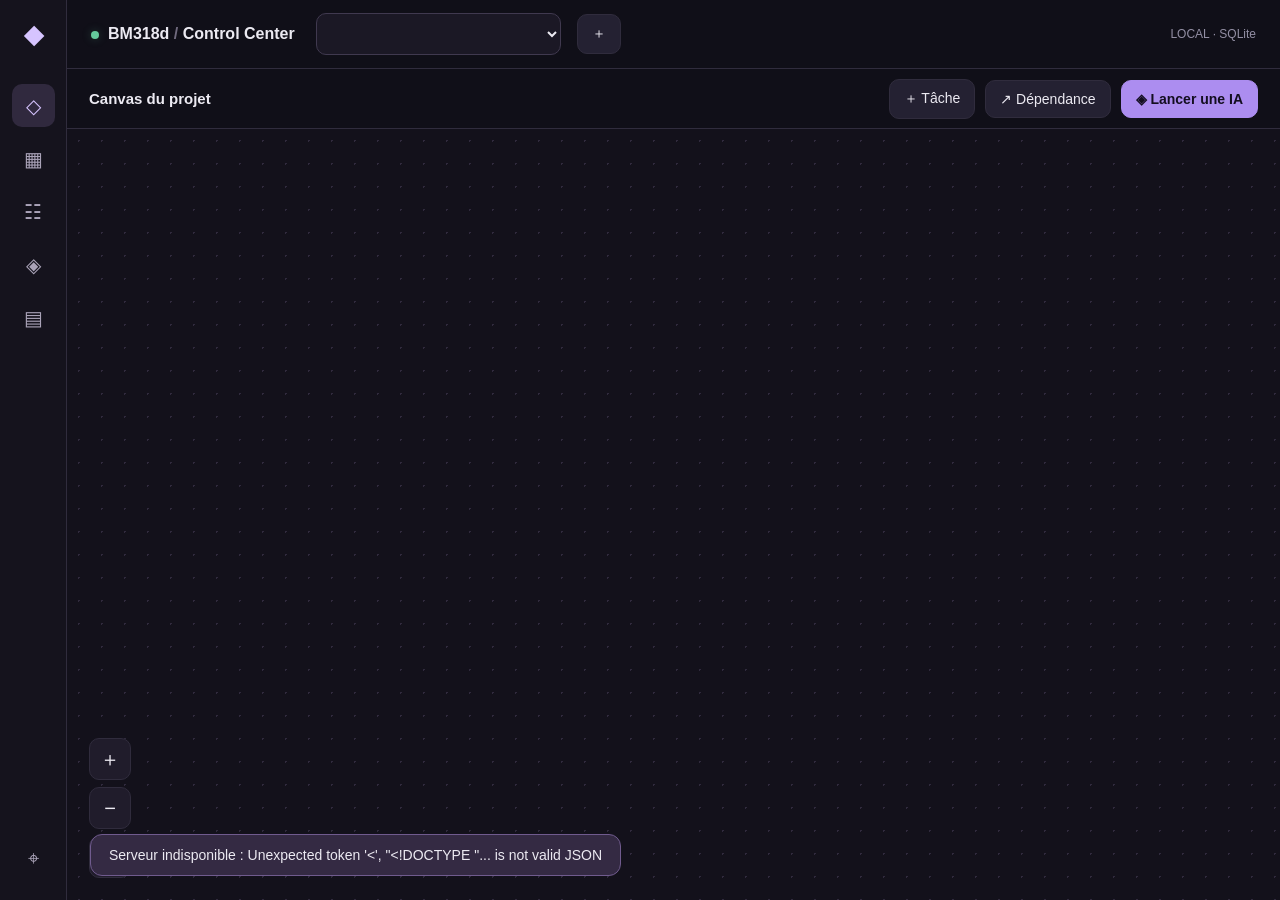
==== BM318d-Railway.html @ 21bda571 "Initial sanitized BM318D project snapshot" ====
<!doctype html><html lang="fr"><head><meta charset="utf-8"><meta name="viewport" content="width=device-width,initial-scale=1"><title>BM318d — Canvas Studio</title><style>
:root{color-scheme:dark;--bg:#100f18;--panel:#191722;--raised:#211e2d;--line:#302c3d;--text:#eceaf2;--muted:#938fa4;--violet:#b59af6;--green:#65c99c;--amber:#e7b873;--red:#ee8396;font:14px Inter,"Segoe UI",sans-serif}*{box-sizing:border-box}body{margin:0;background:var(--bg);color:var(--text)}button,input,select,textarea{font:inherit}button{border:1px solid var(--line);border-radius:10px;background:#242132;color:var(--text);padding:10px 14px;cursor:pointer;transition:.15s}button:hover{background:#342e46;border-color:#605374}button.primary{background:#ac8df0;color:#130e20;border-color:#ac8df0;font-weight:650}button.primary:hover{background:#c2a9ff}input,select,textarea{border:1px solid #40394f;border-radius:10px;background:#1b1825;color:var(--text);padding:11px;outline:none;width:100%}input:focus,textarea:focus{border-color:var(--violet)}.app{display:flex;height:100vh;overflow:hidden}.rail{width:67px;background:#15131d;border-right:1px solid var(--line);display:flex;flex-direction:column;align-items:center;gap:10px;padding:20px 10px;flex-shrink:0}.logo{font-size:25px;font-weight:800;color:#d6c4ff;margin-bottom:25px}.rail button{width:43px;height:43px;padding:0;font-size:20px;background:transparent;border-color:transparent;color:#aaa3b8}.rail button.active{background:#30293e;color:#d6c4ff}.rail .bottom{margin-top:auto}.main{flex:1;min-width:0;display:flex;flex-direction:column}.header{height:69px;flex-shrink:0;border-bottom:1px solid var(--line);display:flex;align-items:center;gap:16px;padding:0 24px}.crumb{font-weight:700;font-size:16px;white-space:nowrap}.dot{display:inline-block;width:8px;height:8px;border-radius:50%;background:var(--green);margin-right:9px;box-shadow:0 0 10px #65c99c44}.project{width:245px;max-width:28vw;margin-left:5px}.header .spacer{flex:1}.subhead{height:60px;display:flex;align-items:center;gap:10px;padding:0 22px;border-bottom:1px solid var(--line);flex-shrink:0}.subhead strong{font-size:15px}.subhead .spacer{flex:1}.view{display:none;min-height:0;flex:1;position:relative}.view.active{display:block}.canvas{height:100%;overflow:hidden;position:relative;background-color:#13111b;background-image:radial-gradient(#302a3d 1px,transparent 1px);background-size:23px 23px;cursor:grab}.canvas.grabbing{cursor:grabbing}.world{position:absolute;left:0;top:0;transform-origin:0 0;width:5000px;height:5000px}.links{position:absolute;inset:0;width:5000px;height:5000px;pointer-events:none;overflow:visible}.node{position:absolute;width:250px;min-height:126px;background:#1c1925;border:1px solid #423b4e;border-radius:15px;box-shadow:0 10px 28px #05030a44;cursor:grab;user-select:none;transition:border-color .16s,box-shadow .16s}.node:hover,.node.selected{border-color:#aa8de6;box-shadow:0 0 0 2px #9e7add25,0 14px 36px #0007}.node.dragging{cursor:grabbing;transition:none}.node .ntop{padding:18px 17px 14px}.node .name{font-weight:700;font-size:14px;white-space:nowrap;overflow:hidden;text-overflow:ellipsis}.node .meta{color:#a9a0bd;color:var(--muted);font-size:12px;margin-top:7px}.node .foot{border-top:1px solid var(--line);padding:12px 17px;display:flex;align-items:center;gap:8px;color:var(--muted);font-size:12px}.statusdot{height:7px;width:7px;border-radius:50%;background:#8c879d;flex-shrink:0}.statusdot.green{background:var(--green)}.statusdot.amber{background:var(--amber)}.statusdot.red{background:var(--red)}.controls{position:absolute;bottom:22px;left:22px;display:flex;flex-direction:column;gap:7px;z-index:2}.controls button{width:42px;height:42px;padding:0;background:#201c2b;border-radius:10px;font-size:20px}.hint{position:absolute;bottom:24px;right:25px;color:#837b92;font-size:12px;pointer-events:none}.details{width:330px;max-width:36vw;border-left:1px solid var(--line);background:#191622;display:none;flex-direction:column;padding:22px;gap:16px;overflow:auto}.details.open{display:flex}.details h2{font-size:19px;margin:0}.details small{color:var(--muted)}.details .close{align-self:flex-end}.details .field{display:grid;gap:7px}.details .field label{color:var(--muted);font-size:12px}.details .block{border:1px solid var(--line);border-radius:12px;padding:13px;background:#211d2d}.dash{padding:28px;overflow:auto;height:100%}.metrics{display:grid;grid-template-columns:repeat(4,1fr);gap:14px}.metric,.panel{background:var(--panel);border:1px solid var(--line);border-radius:16px;padding:21px}.metric .num{font-size:31px;font-weight:750;margin-top:12px}.metric .caption{color:var(--muted)}.agentgrid{display:grid;grid-template-columns:repeat(4,1fr);gap:14px;margin-top:14px}.agent{background:var(--panel);border:1px solid var(--line);border-radius:16px;padding:19px}.agent p{color:var(--muted);font-size:12px}.agent button{margin-top:10px}.sectiontitle{font-size:17px;font-weight:700;margin:28px 0 12px}.taskline,.eventline{display:flex;gap:12px;align-items:center;justify-content:space-between;background:var(--panel);border:1px solid var(--line);border-radius:12px;padding:15px 18px;margin-bottom:9px}.taskline:hover{border-color:#554a67}.subtle{color:var(--muted);font-size:12px}.pill{border-radius:100px;padding:5px 10px;background:#2c2538;color:#c9b6ef;font-size:12px}.modalback{position:fixed;inset:0;background:#000a;z-index:20;display:none;align-items:center;justify-content:center}.modalback.open{display:flex}.modal{width:440px;max-width:90vw;background:#201b2b;border:1px solid #51455f;border-radius:20px;padding:26px;box-shadow:0 25px 90px #000a}.modal h2{margin:0 0 20px}.modal label{display:block;margin:13px 0 7px;color:var(--muted)}.modal .actions{display:flex;justify-content:flex-end;gap:10px;margin-top:22px}.toast{position:fixed;bottom:24px;left:90px;background:#342a43;border:1px solid #705b8e;padding:12px 18px;border-radius:12px;display:none;z-index:30}.toast.show{display:block}textarea{min-height:120px;resize:vertical}.agentlayout{display:grid;grid-template-columns:1fr 1fr;gap:20px;height:100%}.agentlayout textarea{min-height:230px}.response{white-space:pre-wrap;line-height:1.55;max-height:65vh;overflow:auto;color:#d9d2e6}@media(max-width:950px){.agentgrid,.metrics{grid-template-columns:repeat(2,1fr)}.header{padding:0 12px}.details{width:290px}.subhead{padding:0 10px}.hint{display:none}}@media(prefers-reduced-motion:reduce){*{transition:none!important}}
#agents .dash{display:flex;flex-direction:column;height:100%;overflow:hidden}.chat{display:flex;flex-direction:column;gap:12px;flex:1;min-height:0;max-width:880px;margin:0 auto;width:100%}.chatlog{flex:1;overflow:auto;display:flex;flex-direction:column;gap:10px;padding:4px}.msg{max-width:78%;padding:11px 14px;border-radius:14px;line-height:1.55;white-space:pre-wrap;overflow-wrap:anywhere}.msg.user{align-self:flex-end;background:#3a2f52;border:1px solid #6b5590}.msg.bot{align-self:flex-start;background:#191722;border:1px solid #302c3d;color:#d9d2e6}.msg.bot.pending{opacity:.65;font-style:italic}.chatbar{display:flex;gap:10px;align-items:flex-end}.chatbar textarea{flex:1;min-height:50px;max-height:160px;resize:none;padding:12px;border-radius:12px;font:inherit;background:#141220;color:var(--text);border:1px solid var(--line)}.chatbar button{height:46px;padding:0 20px}
/* --- ameliorations visuelles V2.3 (DeepSeek) --- */
.hint{position:absolute;bottom:22px;left:150px;right:240px;color:#9a92ab;font-size:12px;line-height:1.6;pointer-events:none}
.empty{position:absolute;inset:0;display:none;flex-direction:column;align-items:center;justify-content:center;gap:8px;text-align:center;color:#938fa4;pointer-events:none}
.empty strong{font-size:16px;color:#cfc7e0;font-weight:650}
.empty span{font-size:13px;max-width:420px;line-height:1.6}
:focus-visible{outline:2px solid #b59af6;outline-offset:2px}
::-webkit-scrollbar{width:11px;height:11px}
::-webkit-scrollbar-thumb{background:#3a3348;border-radius:6px}
::-webkit-scrollbar-thumb:hover{background:#4a4159}
::-webkit-scrollbar-track{background:transparent}

/* --- chat V2.4 : focus, copie, pieces jointes --- */
#agents .dash{padding:22px}
.chat{max-width:780px;margin:0 auto;width:100%;flex:1;min-height:0;display:flex;flex-direction:column;gap:10px;background:#12101a;border:1px solid #2a2438;border-radius:18px;padding:18px}
.chatlog{flex:1;overflow:auto;display:flex;flex-direction:column;gap:16px;padding:2px 4px}
.msg-row{display:flex;gap:10px;align-items:flex-start}
.msg-row.user{flex-direction:row-reverse}
.avatar{width:30px;height:30px;border-radius:50%;display:flex;align-items:center;justify-content:center;font-size:11px;font-weight:700;background:#2c2440;color:#cbb8f5;flex-shrink:0;border:1px solid #3a3050}
.msg-row.user .avatar{background:#3f2f5c;border-color:#5b4680}
.msg-corps{max-width:80%;display:flex;flex-direction:column;gap:5px;min-width:0}
.msg-row.user .msg-corps{align-items:flex-end}
.msg{padding:12px 15px;border-radius:14px;line-height:1.6;white-space:pre-wrap;overflow-wrap:anywhere;font-size:14.5px;max-width:100%}
.msg.bot{background:#1b1826;border:1px solid #302c3d;color:#e6e1f0}
.msg.user{background:#3a2f52;border:1px solid #6b5590;color:#f0eaf8}
.msg.pending{opacity:.6;font-style:italic}
.msg-meta{display:flex;gap:12px;align-items:center;font-size:11px;color:#8f87a3;opacity:0;transition:opacity .15s}
.msg-row:hover .msg-meta{opacity:1}
.msg-meta button{background:transparent;border:0;color:#8f87a3;cursor:pointer;font-size:11px;padding:0;font-family:inherit}
.msg-meta button:hover{color:#cbb8f5;text-decoration:underline}
.chatbar{display:flex;gap:8px;align-items:flex-end;background:#161422;border:1px solid #2f2940;border-radius:14px;padding:8px}
.chatbar textarea{flex:1;min-height:44px;max-height:150px;resize:none;padding:10px 12px;border:0;background:transparent;color:var(--text);font:inherit;font-size:14.5px}
.chatbar textarea:focus{outline:none}
.chatbar button#cx-joindre{height:38px;width:38px;padding:0;border-radius:10px;background:#221d33;border:1px solid #332c47;font-size:16px;line-height:1}
.chatbar button#sendAI{height:38px;padding:0 16px}
.pieces{display:flex;flex-wrap:wrap;gap:6px}
.piece{font-size:11.5px;background:#221d33;border:1px solid #332c47;color:#cbb8f5;border-radius:999px;padding:4px 10px;display:flex;align-items:center;gap:6px}
.piece button{background:transparent;border:0;color:#cbb8f5;cursor:pointer;padding:0;font-size:12px}

/* --- panneau lateral des conversations --- */
.chat-shell{display:flex;gap:14px;flex:1;min-height:0;width:100%;max-width:1180px;margin:0 auto}
.chat-side{width:250px;flex-shrink:0;background:#12101a;border:1px solid #2a2438;border-radius:16px;padding:14px;display:flex;flex-direction:column;gap:10px;min-height:0}
.chat-side h3{font-size:11.5px;letter-spacing:.09em;text-transform:uppercase;color:#8f87a3;margin:0}
.chat-side .nouvelle{width:100%;padding:9px;border-radius:10px;background:#221d33;border:1px solid #332c47;color:#cbb8f5;cursor:pointer;font-size:12.5px;font-family:inherit}
.chat-side .nouvelle:hover{background:#2c2440}
.chat-side .liste{overflow:auto;display:flex;flex-direction:column;gap:3px;min-height:0}
.chat-side .item{display:flex;gap:6px;align-items:center;padding:8px 9px;border-radius:9px;cursor:pointer;font-size:12.5px;color:#c9c2d8}
.chat-side .item:hover{background:#1b1826}
.chat-side .item.actif{background:#2a2340;color:#efeaf8}
.chat-side .item span{flex:1;overflow:hidden;text-overflow:ellipsis;white-space:nowrap}
.chat-side .item button{border:0;background:transparent;color:#8f87a3;cursor:pointer;font-size:12px;padding:0 2px}
.chat-side .item button:hover{color:#ee8396}
.chat{max-width:none;flex:1}
@media(max-width:1050px){.chat-side{display:none}}

/* --- ajustements de cadrage --- */
.chat-shell{max-width:1080px}
#agents .dash h2{margin:0 0 2px}
#agents .dash p.subtle{margin:0 0 16px}
</style></head><body><div class="app"><nav class="rail"><div class="logo">◆</div><button class="active" data-page="canvas" title="Canvas">◇</button><button data-page="overview" title="Vue d'ensemble">▦</button><button data-page="tasks" title="Tâches">☷</button><button data-page="agents" title="Agents IA">◈</button><button data-page="events" title="Journal">▤</button><button class="bottom" id="reset" title="Recentrer">⌖</button></nav><main class="main"><header class="header"><div class="crumb"><span class="dot"></span>BM318d <span style="color:#706a7e">/</span> Control Center</div><select class="project" id="project"></select><button id="newProject" title="Nouveau projet">＋</button><div class="spacer"></div><span class="subtle">LOCAL · SQLite</span></header><div class="subhead"><strong id="pageTitle">Canvas du projet</strong><div class="spacer"></div><button id="newTask">＋ Tâche</button><button id="linkTask">↗ Dépendance</button><button id="launchAI" class="primary">◈ Lancer une IA</button></div><section id="canvas" class="view active"><div class="canvas" id="viewport"><div class="world" id="world"><svg class="links" id="links"></svg><div id="nodes"></div></div></div><div class="empty" id="canvasEmpty"><strong>Aucune tache pour l instant</strong><span>Cree une tache avec le bouton « + Tache », puis glisse-la sur le canevas pour organiser le projet.</span></div><div class="controls"><button id="zoomIn" title="Zoom avant">＋</button><button id="zoomOut" title="Zoom arrière">−</button><button id="center" title="Recentrer">⌖</button></div><div class="hint">Glisser une carte · Molette : zoom · Clic : détails</div></section><section id="overview" class="view"><div class="dash"><h2>Vue d'ensemble</h2><div class="metrics" id="metrics"></div><div class="sectiontitle">Agents et activité</div><div class="agentgrid" id="agentCards"></div><div class="sectiontitle">Derniers événements</div><div id="recent"></div></div></section><section id="tasks" class="view"><div class="dash"><h2>Tâches du projet</h2><div id="taskList"></div></div></section><section id="agents" class="view"><div class="dash"><h2 style="display:flex;align-items:center;gap:14px;white-space:nowrap"><span>Agent Ollama</span><select id="chatModel" title="Modèle utilisé pour cette conversation" style="font:13px Inter,sans-serif;padding:7px 12px;border-radius:9px;background:#141220;color:var(--text);border:1px solid var(--line);width:auto;max-width:280px"></select></h2><p class="subtle">Modèle local <span id="chatModeleNom">qwen2.5:3b</span> · Conseils en lecture seule · Aucun accès aux fichiers</p><div class="chat-shell"><aside class="chat-side"><h3>Conversations</h3><button type="button" class="nouvelle" id="cx-nouvelle">+ Nouvelle conversation</button><div class="liste" id="cx-conversations"></div></aside><div class="chat"><div class="chatlog" id="chatlog"><div class="msg bot">Bonjour. Pose ta question sur le projet : je réponds ici, en lecture seule.</div></div><div class="pieces" id="cx-pieces"></div><form class="chatbar" id="chatbar"><button type="button" id="cx-joindre" title="Joindre un fichier texte">&#128206;</button><input type="file" id="cx-fichiers" multiple accept=".txt,.md,.json,.csv,.py,.js,.mjs,.html,.css,.log" style="display:none"><textarea id="prompt" rows="1" placeholder="Écris ton message… (Entrée pour envoyer, Maj+Entrée pour aller à la ligne)"></textarea><button class="primary" id="sendAI" type="submit">Envoyer</button></form></div></div></div></section><section id="events" class="view"><div class="dash"><h2>Journal et preuves déclarées</h2><div id="eventList"></div></div></section></main><aside id="details" class="details"><button class="close" id="closeDetails">✕</button><small>DÉTAILS DE LA TÂCHE</small><h2 id="detailTitle"></h2><div id="detailBody"></div><div class="field"><label>État</label><select id="detailStatus"><option>À faire</option><option>En cours</option><option>Bloquée</option><option>Terminée (déclarée)</option><option>Validée</option></select></div><button class="primary" id="saveStatus">Enregistrer le statut</button><small>« Terminée » est une déclaration. « Validée » nécessite une vérification humaine.</small></aside></div><div class="modalback" id="modalback"><div class="modal"><h2 id="modalTitle"></h2><div id="modalFields"></div><div class="actions"><button id="cancel">Annuler</button><button id="submit" class="primary">Enregistrer</button></div></div></div><div id="toast" class="toast"></div><script>
let state={projects:[],tasks:[],events:[],edges:[],positions:[]},project=null,page='canvas',selected=null,scale=1,pan={x:80,y:75},drag=null,modalAction=null;
const $=id=>document.getElementById(id),escapeHtml=s=>String(s).replace(/[&<>"']/g,c=>({'&':'&amp;','<':'&lt;','>':'&gt;','"':'&quot;',"'":'&#39;'}[c]));
const api=async(path,data)=>{const r=await fetch(path,{method:'POST',headers:{'Content-Type':'application/json'},body:JSON.stringify(data)});const d=await r.json();if(!r.ok)throw Error(d.error||'Erreur');return d};
const tasks=()=>state.tasks.filter(t=>t[1]===project),events=()=>state.events.filter(e=>e[1]===project);
function notify(msg){$('toast').textContent=msg;$('toast').classList.add('show');setTimeout(()=>$('toast').classList.remove('show'),3000)}
async function load(){try{const r=await fetch('/api/state');state=await r.json();const old=project;project=state.projects.some(p=>p[0]===old)?old:(state.projects[0]?.[0]??null);$('project').innerHTML=state.projects.map(p=>'<option value="'+p[0]+'">'+escapeHtml(p[1])+'</option>').join('');$('project').value=project??'';render()}catch(e){notify('Serveur indisponible : '+e.message)}}
function color(s){return s==='Bloquée'||s==='blocked'?'red':s==='En cours'||s==='working'?'amber':s==='Validée'||s==='done'?'green':''}
function render(){renderCanvas();renderOverview();renderTasks();renderEvents();if(selected)detail(selected)}
function showPage(p){page=p;document.querySelectorAll('.view').forEach(e=>e.classList.toggle('active',e.id===p));document.querySelectorAll('.rail button[data-page]').forEach(e=>e.classList.toggle('active',e.dataset.page===p));$('pageTitle').textContent=({canvas:'Canvas du projet',overview:"Vue d'ensemble",tasks:'Gestion des tâches',agents:'Agent IA local',events:'Journal et preuves'})[p];$('linkTask').style.display=p==='canvas'?'':'none';if(p==='canvas')renderCanvas()}
document.querySelectorAll('.rail button[data-page]').forEach(b=>b.onclick=()=>showPage(b.dataset.page));
$('project').onchange=e=>{project=Number(e.target.value);selected=null;$('details').classList.remove('open');render()};
function position(t,i){const pos=state.positions.find(p=>p[0]===project&&p[1]===t[0]);return pos?{x:pos[2],y:pos[3]}:{x:120+(i%3)*320,y:110+Math.floor(i/3)*220}}
function drawEdges(positions){$('links').innerHTML='<defs><marker id="arrow" markerWidth="10" markerHeight="10" refX="8" refY="3" orient="auto"><path d="M0,0 L0,6 L9,3 z" fill="#aa8de4"/></marker></defs>'+state.edges.filter(([a,b])=>positions.has(a)&&positions.has(b)).map(([a,b])=>{const p=positions.get(b),q=positions.get(a);const x=p.x+250,y=p.y+64,X=q.x,Y=q.y+64;return '<path d="M'+x+' '+y+' C'+(x+100)+' '+y+','+(X-100)+' '+Y+','+X+' '+Y+'" fill="none" stroke="#a78be1" stroke-width="2.5" marker-end="url(#arrow)"/>'}).join('')}
function transform(){$('world').style.transform='translate('+pan.x+'px,'+pan.y+'px) scale('+scale+')'}
function renderCanvas(){const list=tasks();const vide=$('canvasEmpty');if(vide)vide.style.display=list.length?'none':'flex';const positions=new Map(list.map((t,i)=>[t[0],position(t,i)]));$('nodes').innerHTML=list.map((t,i)=>{const p=positions.get(t[0]);return '<article class="node '+(selected===t[0]?'selected':'')+'" data-id="'+t[0]+'" style="left:'+p.x+'px;top:'+p.y+'px"><div class="ntop"><div class="name">◇ &nbsp;'+escapeHtml(t[2])+'</div><div class="meta">#'+t[0]+' · '+escapeHtml(t[4]||'Non attribuée')+' · '+escapeHtml(t[3])+'</div></div><div class="foot"><i class="statusdot '+color(t[5])+'"></i>'+escapeHtml(t[5])+'</div></article>'}).join('');
const svg=$('links');svg.innerHTML='<defs><marker id="arrow" markerWidth="10" markerHeight="10" refX="8" refY="3" orient="auto"><path d="M0,0 L0,6 L9,3 z" fill="#aa8de4"/></marker></defs>'+state.edges.filter(([a,b])=>positions.has(a)&&positions.has(b)).map(([a,b])=>{const p=positions.get(b),q=positions.get(a);const x=p.x+250,y=p.y+64,X=q.x,Y=q.y+64;return '<path d="M'+x+' '+y+' C'+(x+100)+' '+y+','+(X-100)+' '+Y+','+X+' '+Y+'" fill="none" stroke="#a78be1" stroke-width="2.5" marker-end="url(#arrow)"/>'}).join('');
if(!list.length){$('nodes').innerHTML='<div style="position:absolute;left:140px;top:135px;background:#211d2b;border:1px dashed #665676;border-radius:18px;padding:28px;width:350px;color:#bdb1cc"><b style="color:#eee;font-size:17px">Ton canvas est prêt</b><p>Crée une tâche avec le bouton ＋ Tâche pour faire apparaître ta première carte.</p></div>'}document.querySelectorAll('.node').forEach(el=>el.addEventListener('pointerdown',e=>{if(e.button!==0)return;e.stopPropagation();const id=Number(el.dataset.id),p=positions.get(id);drag={type:'node',id,startX:e.clientX,startY:e.clientY,x:p.x,y:p.y,moved:false};el.classList.add('dragging');el.setPointerCapture(e.pointerId)}));
transform()}
$('viewport').addEventListener('pointerdown',e=>{if(e.button!==0||e.target.closest('.node'))return;drag={type:'pan',startX:e.clientX,startY:e.clientY,x:pan.x,y:pan.y};$('viewport').classList.add('grabbing');$('viewport').setPointerCapture(e.pointerId)});
document.addEventListener('pointermove',e=>{if(!drag)return;const dx=e.clientX-drag.startX,dy=e.clientY-drag.startY;if(drag.type==='pan'){pan.x=drag.x+dx;pan.y=drag.y+dy;transform()}else{drag.moved=drag.moved||Math.abs(dx)+Math.abs(dy)>4;const el=document.querySelector('.node[data-id="'+drag.id+'"]');if(el){el.style.left=(drag.x+dx/scale)+'px';el.style.top=(drag.y+dy/scale)+'px';const pos=new Map(tasks().map((t,i)=>[t[0],position(t,i)]));pos.set(drag.id,{x:drag.x+dx/scale,y:drag.y+dy/scale});drawEdges(pos);}}});
document.addEventListener('pointerup',async e=>{if(!drag)return;const d=drag;drag=null;$('viewport').classList.remove('grabbing');if(d.type==='node'){if(!d.moved){selected=d.id;detail(d.id);renderCanvas()}else{const x=Math.round(d.x+(e.clientX-d.startX)/scale),y=Math.round(d.y+(e.clientY-d.startY)/scale);try{await api('/api/position',{project,id:d.id,x,y});await load()}catch(err){notify(err.message)}}}});
$('viewport').addEventListener('wheel',e=>{e.preventDefault();const before=scale;scale=Math.min(2,Math.max(.45,scale*(e.deltaY<0?1.1:.9)));const r=$('viewport').getBoundingClientRect(),x=e.clientX-r.left,y=e.clientY-r.top;pan.x=x-(x-pan.x)*scale/before;pan.y=y-(y-pan.y)*scale/before;transform()},{passive:false});
$('zoomIn').onclick=()=>{scale=Math.min(2,scale*1.2);transform()};$('zoomOut').onclick=()=>{scale=Math.max(.45,scale/1.2);transform()};$('center').onclick=$('reset').onclick=()=>{pan={x:80,y:75};scale=1;transform()};
function detail(id){const t=tasks().find(t=>t[0]===id);if(!t)return;selected=id;$('details').classList.add('open');$('detailTitle').textContent=t[2];$('detailBody').innerHTML='<div class="block">#'+t[0]+'<p>Responsable : '+escapeHtml(t[4])+'</p><p>Priorité : '+escapeHtml(t[3])+'</p><p>Statut : '+escapeHtml(t[5])+'</p></div>';$('detailStatus').value=t[5]}
$('closeDetails').onclick=()=>{$('details').classList.remove('open');selected=null;renderCanvas()};
$('saveStatus').onclick=async()=>{if(!selected)return;try{await api('/api/status',{id:selected,project,status:$('detailStatus').value});await load();notify('Statut enregistré')}catch(e){notify(e.message)}};
function renderOverview(){const ts=tasks(),ev=events();$('metrics').innerHTML=[['Tâches',ts.length],['En cours',ts.filter(t=>t[5]==='En cours').length],['Blocages',ts.filter(t=>t[5]==='Bloquée').length+ev.filter(e=>e[4]==='blocked').length],['Événements',ev.length]].map(([k,v])=>'<div class="metric"><div class="caption">'+k+'</div><div class="num">'+v+'</div></div>').join('');$('agentCards').innerHTML=[1,2,3,4].map(n=>{const a='IA '+n,last=ev.find(e=>e[3]===a);return '<div class="agent"><b>'+a+'</b><p>'+['Architecture','Développement','Tests','Audit'][n-1]+'</p><span class="statusdot '+(last?color(last[4]):'')+'" style="display:inline-block"></span> '+escapeHtml(last?last[4]:'En attente')+'<p><button data-agent="'+a+'">Voir les détails</button></p></div>'}).join('');$('recent').innerHTML=ev.slice(0,8).map(e=>'<div class="eventline"><span>'+escapeHtml(e[3])+' · '+escapeHtml(e[5].slice(0,140))+'</span><span class="pill">'+escapeHtml(e[4])+'</span></div>').join('')||'<p class="subtle">Aucune activité pour ce projet.</p>';document.querySelectorAll('[data-agent]').forEach(b=>b.onclick=()=>{showPage('events');notify('Journal de '+b.dataset.agent)})}
function renderTasks(){$('taskList').innerHTML=tasks().map(t=>'<div class="taskline"><div><b>'+escapeHtml(t[2])+'</b><div class="subtle">#'+t[0]+' · '+escapeHtml(t[4])+' · '+escapeHtml(t[3])+'</div></div><div><span class="pill">'+escapeHtml(t[5])+'</span> <button data-task="'+t[0]+'">Détails</button></div></div>').join('')||'<p class="subtle">Aucune tâche créée.</p>';document.querySelectorAll('[data-task]').forEach(b=>b.onclick=()=>detail(Number(b.dataset.task)))}
function renderEvents(){$('eventList').innerHTML=events().map(e=>'<div class="eventline"><div><b>'+escapeHtml(e[3])+' · '+escapeHtml(e[4])+'</b><p>'+escapeHtml(e[5])+'</p><div class="subtle">'+escapeHtml(e[2])+'</div></div></div>').join('')||'<p class="subtle">Aucun événement.</p>'}
function openModal(title,fields,action){$('modalTitle').textContent=title;$('modalFields').innerHTML=fields;$('modalback').classList.add('open');modalAction=action}
function closeModal(){$('modalback').classList.remove('open')};$('cancel').onclick=closeModal;$('modalback').onclick=e=>{if(e.target===$('modalback'))closeModal()};$('submit').onclick=async()=>{try{await modalAction();closeModal();await load()}catch(e){notify(e.message)}};
$('newProject').onclick=()=>openModal('Nouveau projet','<label>Nom du projet</label><input id="mName" maxlength="120" placeholder="Mon projet">',async()=>api('/api/project',{name:$('mName').value}));
$('newTask').onclick=()=>openModal('Nouvelle tâche','<label>Titre</label><input id="mName" maxlength="300" placeholder="Ex. Ajouter les tests"><label>Priorité</label><select id="mPriority"><option>Normale</option><option>Haute</option><option>Critique</option><option>Basse</option></select><label>Agent</label><select id="mAgent"><option>IA 1</option><option>IA 2</option><option>IA 3</option><option>IA 4</option><option>Humain</option></select>',async()=>api('/api/task',{project,title:$('mName').value,priority:$('mPriority').value,agent:$('mAgent').value}));
$('linkTask').onclick=()=>{const opts=tasks().map(t=>'<option value="'+t[0]+'">'+escapeHtml(t[2])+'</option>').join('');openModal('Créer une dépendance','<label>Cette tâche</label><select id="mTask">'+opts+'</select><label>Dépend de cette tâche</label><select id="mDep">'+opts+'</select>',async()=>api('/api/link',{project,task:Number($('mTask').value),depends_on:Number($('mDep').value)}))};
$('launchAI').onclick=()=>showPage('agents');
const PIECES=[];
function ajouteMessage(role,texte,enregistrer){const log=$('chatlog');const ligne=document.createElement('div');ligne.className='msg-row '+role;
const avatar=document.createElement('div');avatar.className='avatar';avatar.textContent=role==='user'?'V':'IA';
const corps=document.createElement('div');corps.className='msg-corps';
const bulle=document.createElement('div');bulle.className='msg '+(role==='user'?'user':'bot');bulle.textContent=texte;
const meta=document.createElement('div');meta.className='msg-meta';
const heure=document.createElement('span');heure.textContent=new Date().toLocaleTimeString('fr-FR',{hour:'2-digit',minute:'2-digit'});
const copier=document.createElement('button');copier.type='button';copier.textContent='Copier';
copier.onclick=async()=>{try{await navigator.clipboard.writeText(bulle.textContent);copier.textContent='Copie !';setTimeout(()=>{copier.textContent='Copier'},1500)}catch(e){copier.textContent='Refuse par le navigateur'}};
meta.append(heure,copier);corps.append(bulle,meta);ligne.append(avatar,corps);log.append(ligne);log.scrollTop=log.scrollHeight;
if(enregistrer!==false&&CONVERSATION){CONVERSATION.messages.push({role:role==='user'?'user':'bot',texte:texte});
if(!CONVERSATION.titre&&role==='user'){CONVERSATION.titre=texte.slice(0,42)}sauverConversations();afficherConversations()}
return bulle}
function afficherPieces(){const zone=$('cx-pieces');if(!zone)return;zone.innerHTML='';
PIECES.forEach((piece,index)=>{const pastille=document.createElement('span');pastille.className='piece';
pastille.textContent=piece.nom+' ('+Math.round(piece.contenu.length/1024)+' Ko)';
const retirer=document.createElement('button');retirer.type='button';retirer.textContent='x';retirer.title='Retirer';
retirer.onclick=()=>{PIECES.splice(index,1);afficherPieces()};pastille.append(retirer);zone.append(pastille)})}
async function joindre(fichiers){for(const fichier of fichiers){if(PIECES.length>=3){alert('Trois pieces jointes au maximum.');break}
if(fichier.size>40000){alert('Fichier trop gros (40 Ko maximum) : '+fichier.name);continue}
const texte=await fichier.text();if(texte.length>20000){alert('Contenu trop long (20 000 caracteres) : '+fichier.name);continue}
PIECES.push({nom:fichier.name,contenu:texte})}afficherPieces();$('cx-fichiers').value=''}
if($('cx-joindre')){$('cx-joindre').onclick=()=>$('cx-fichiers').click();
$('cx-fichiers').onchange=e=>joindre(e.target.files)}async function envoyer(){const zone=$('prompt');const texte=zone.value.trim();if(!texte)return;const btn=$('sendAI');btn.disabled=true;ajouteMessage('user',texte);zone.value='';zone.style.height='auto';let demande=texte;if(typeof PIECES!=='undefined'&&PIECES.length){demande=texte+'\n\nPieces jointes :\n'+PIECES.map(p=>'--- '+p.nom+' ---\n'+p.contenu).join('\n\n')}const bulle=ajouteMessage('bot pending','Ollama réfléchit…');const minuteur=setTimeout(()=>{if(bulle.classList.contains('pending'))bulle.textContent='Ollama réfléchit… (premier appel : chargement du modele, jusqu a 1 min)'},8000);try{const r=await api('/api/ollama',{project,prompt:demande,model:(document.getElementById('chatModel')||{}).value||''});bulle.classList.remove('pending');bulle.textContent=(r&&r.answer)?r.answer:'(réponse vide)';if(typeof PIECES!=='undefined'){PIECES.length=0;if(typeof afficherPieces==='function')afficherPieces()}await load()}catch(e){const m=String(e&&e.message||e);bulle.classList.remove('pending');bulle.textContent=(/10061|Aucune connexion|Connection refused|ECONNREFUSED/i.test(m))?'Ollama ne repond pas. Lance-le (ollama serve), verifie le modele installe, puis renvoie le message.':'Erreur : '+m}finally{clearTimeout(minuteur);btn.disabled=false;zone.focus();$('chatlog').scrollTop=$('chatlog').scrollHeight}}
const CLE_CONVERSATIONS='mc_conversations_'+project;
let CONVERSATIONS=[],CONVERSATION=null;
function chargerConversations(){try{CONVERSATIONS=JSON.parse(localStorage.getItem(CLE_CONVERSATIONS)||'[]')}catch(e){CONVERSATIONS=[]}
if(!Array.isArray(CONVERSATIONS))CONVERSATIONS=[];afficherConversations()}
function sauverConversations(){try{localStorage.setItem(CLE_CONVERSATIONS,JSON.stringify(CONVERSATIONS.slice(-30)))}catch(e){}}
function afficherConversations(){const zone=$('cx-conversations');if(!zone)return;zone.innerHTML='';
CONVERSATIONS.forEach(conv=>{const item=document.createElement('div');item.className='item'+(CONVERSATION&&CONVERSATION.id===conv.id?' actif':'');
const titre=document.createElement('span');titre.textContent=conv.titre||'Nouvelle conversation';titre.title=titre.textContent;
const supprimer=document.createElement('button');supprimer.type='button';supprimer.textContent='x';supprimer.title='Supprimer';
supprimer.onclick=evenement=>{evenement.stopPropagation();CONVERSATIONS=CONVERSATIONS.filter(c=>c.id!==conv.id);
if(CONVERSATION&&CONVERSATION.id===conv.id){CONVERSATION=null;$('chatlog').innerHTML=''}sauverConversations();afficherConversations()};
item.onclick=()=>ouvrirConversation(conv.id);item.append(titre,supprimer);zone.append(item)})}
function nouvelleConversation(){CONVERSATION={id:String(Date.now()),titre:'',modele:($('chatModel')||{}).value||'',messages:[]};
CONVERSATIONS.push(CONVERSATION);sauverConversations();afficherConversations();$('chatlog').innerHTML='';
ajouteMessage('bot','Bonjour. Pose ta question sur le projet : je réponds ici, en lecture seule.',false);return CONVERSATION}
function ouvrirConversation(id){const conv=CONVERSATIONS.find(c=>c.id===id);if(!conv)return;CONVERSATION=conv;
$('chatlog').innerHTML='';conv.messages.forEach(m=>ajouteMessage(m.role,m.texte,false));afficherConversations()}
if($('cx-nouvelle'))$('cx-nouvelle').onclick=nouvelleConversation;
chargerConversations();
if(CONVERSATIONS.length){ouvrirConversation(CONVERSATIONS[CONVERSATIONS.length-1].id)}else{nouvelleConversation()}

$('chatbar').onsubmit=e=>{e.preventDefault();envoyer()};$('prompt').addEventListener('keydown',e=>{if(e.key==='Enter'&&!e.shiftKey){e.preventDefault();envoyer()}});$('prompt').addEventListener('input',e=>{const z=e.target;z.style.height='auto';z.style.height=Math.min(160,z.scrollHeight)+'px'});
async function chargerModeles(){try{const r=await fetch('/api/mc/models',{headers:{'X-MC-Token':((document.querySelector('meta[name="mc-token"]')||{}).content||'')}});const d=await r.json();const sel=document.getElementById('chatModel');if(!sel)return;const defaut=((document.getElementById('chatModeleNom')||{}).textContent||'').trim();const choisi=localStorage.getItem('mc_modele')||defaut;sel.innerHTML=(d.models||[]).map(m=>'<option value="'+m+'">'+m+'</option>').join('');if(choisi&&[...sel.options].some(o=>o.value===choisi))sel.value=choisi;const nom=document.getElementById('chatModeleNom');if(nom)nom.textContent=sel.value||'aucun';sel.onchange=()=>{localStorage.setItem('mc_modele',sel.value);if(nom)nom.textContent=sel.value}}catch(e){}}
chargerModeles();load();setInterval(()=>{if(!drag&&page!=='agents'&&!$('modalback').classList.contains('open')&&!$('details').classList.contains('open'))load()},12000);
</script></body></html>
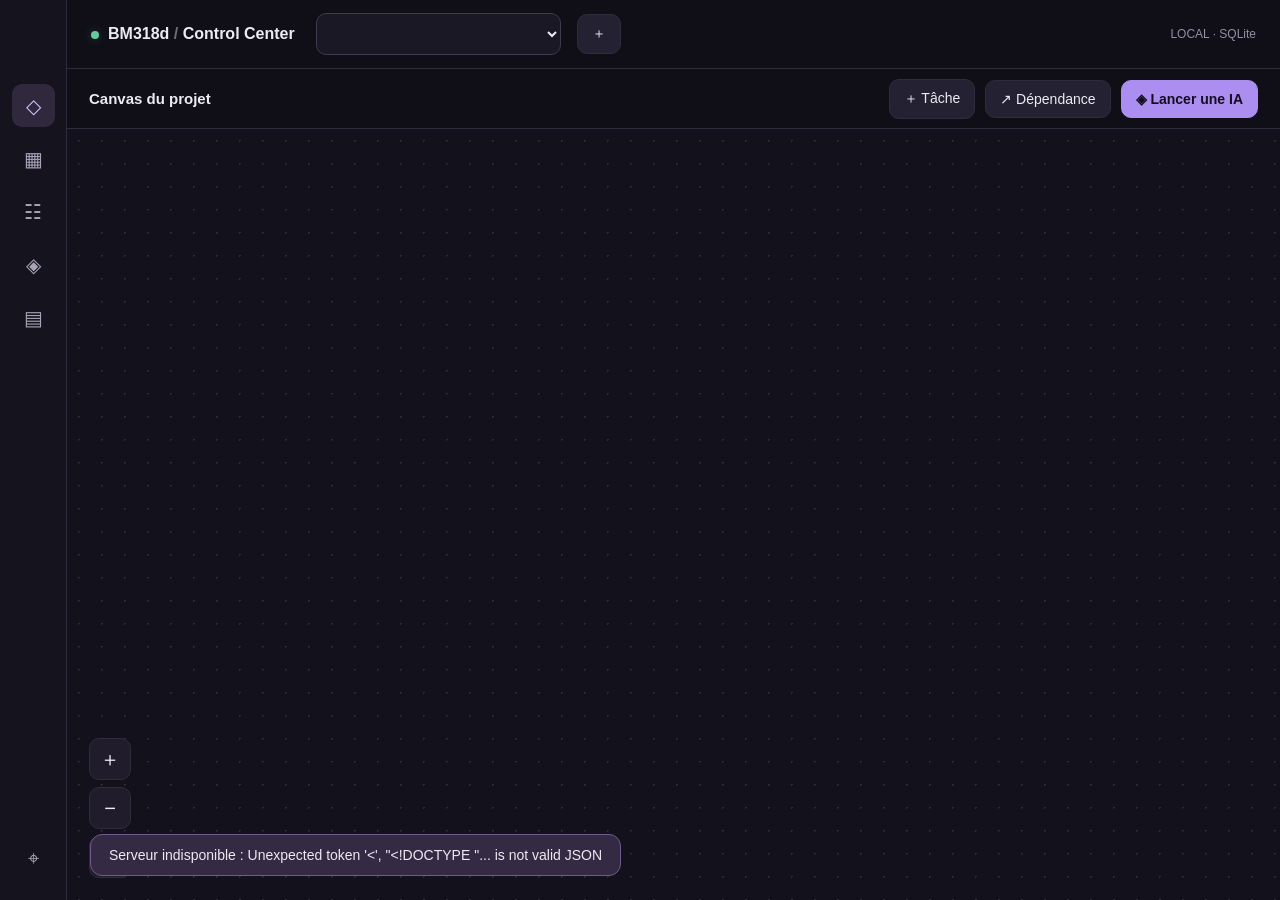
==== commit ee33e1bd: "Add a custom BM318d brand mark" ====
--- a/BM318d-Railway.html
+++ b/BM318d-Railway.html
@@ -53,40 +53,40 @@
 .chat-side .item button{border:0;background:transparent;color:#8f87a3;cursor:pointer;font-size:12px;padding:0 2px}
 .chat-side .item button:hover{color:#ee8396}
 .chat{max-width:none;flex:1}
-@media(max-width:1050px){.chat-side{display:none}}
+@media(max-width:1050px){.chat-shell{flex-direction:column}.chat-side{display:flex;width:auto;max-height:180px}}
 
 /* --- ajustements de cadrage --- */
 .chat-shell{max-width:1080px}
 #agents .dash h2{margin:0 0 2px}
 #agents .dash p.subtle{margin:0 0 16px}
-</style></head><body><div class="app"><nav class="rail"><div class="logo">◆</div><button class="active" data-page="canvas" title="Canvas">◇</button><button data-page="overview" title="Vue d'ensemble">▦</button><button data-page="tasks" title="Tâches">☷</button><button data-page="agents" title="Agents IA">◈</button><button data-page="events" title="Journal">▤</button><button class="bottom" id="reset" title="Recentrer">⌖</button></nav><main class="main"><header class="header"><div class="crumb"><span class="dot"></span>BM318d <span style="color:#706a7e">/</span> Control Center</div><select class="project" id="project"></select><button id="newProject" title="Nouveau projet">＋</button><div class="spacer"></div><span class="subtle">LOCAL · SQLite</span></header><div class="subhead"><strong id="pageTitle">Canvas du projet</strong><div class="spacer"></div><button id="newTask">＋ Tâche</button><button id="linkTask">↗ Dépendance</button><button id="launchAI" class="primary">◈ Lancer une IA</button></div><section id="canvas" class="view active"><div class="canvas" id="viewport"><div class="world" id="world"><svg class="links" id="links"></svg><div id="nodes"></div></div></div><div class="empty" id="canvasEmpty"><strong>Aucune tache pour l instant</strong><span>Cree une tache avec le bouton « + Tache », puis glisse-la sur le canevas pour organiser le projet.</span></div><div class="controls"><button id="zoomIn" title="Zoom avant">＋</button><button id="zoomOut" title="Zoom arrière">−</button><button id="center" title="Recentrer">⌖</button></div><div class="hint">Glisser une carte · Molette : zoom · Clic : détails</div></section><section id="overview" class="view"><div class="dash"><h2>Vue d'ensemble</h2><div class="metrics" id="metrics"></div><div class="sectiontitle">Agents et activité</div><div class="agentgrid" id="agentCards"></div><div class="sectiontitle">Derniers événements</div><div id="recent"></div></div></section><section id="tasks" class="view"><div class="dash"><h2>Tâches du projet</h2><div id="taskList"></div></div></section><section id="agents" class="view"><div class="dash"><h2 style="display:flex;align-items:center;gap:14px;white-space:nowrap"><span>Agent Ollama</span><select id="chatModel" title="Modèle utilisé pour cette conversation" style="font:13px Inter,sans-serif;padding:7px 12px;border-radius:9px;background:#141220;color:var(--text);border:1px solid var(--line);width:auto;max-width:280px"></select></h2><p class="subtle">Modèle local <span id="chatModeleNom">qwen2.5:3b</span> · Conseils en lecture seule · Aucun accès aux fichiers</p><div class="chat-shell"><aside class="chat-side"><h3>Conversations</h3><button type="button" class="nouvelle" id="cx-nouvelle">+ Nouvelle conversation</button><div class="liste" id="cx-conversations"></div></aside><div class="chat"><div class="chatlog" id="chatlog"><div class="msg bot">Bonjour. Pose ta question sur le projet : je réponds ici, en lecture seule.</div></div><div class="pieces" id="cx-pieces"></div><form class="chatbar" id="chatbar"><button type="button" id="cx-joindre" title="Joindre un fichier texte">&#128206;</button><input type="file" id="cx-fichiers" multiple accept=".txt,.md,.json,.csv,.py,.js,.mjs,.html,.css,.log" style="display:none"><textarea id="prompt" rows="1" placeholder="Écris ton message… (Entrée pour envoyer, Maj+Entrée pour aller à la ligne)"></textarea><button class="primary" id="sendAI" type="submit">Envoyer</button></form></div></div></div></section><section id="events" class="view"><div class="dash"><h2>Journal et preuves déclarées</h2><div id="eventList"></div></div></section></main><aside id="details" class="details"><button class="close" id="closeDetails">✕</button><small>DÉTAILS DE LA TÂCHE</small><h2 id="detailTitle"></h2><div id="detailBody"></div><div class="field"><label>État</label><select id="detailStatus"><option>À faire</option><option>En cours</option><option>Bloquée</option><option>Terminée (déclarée)</option><option>Validée</option></select></div><button class="primary" id="saveStatus">Enregistrer le statut</button><small>« Terminée » est une déclaration. « Validée » nécessite une vérification humaine.</small></aside></div><div class="modalback" id="modalback"><div class="modal"><h2 id="modalTitle"></h2><div id="modalFields"></div><div class="actions"><button id="cancel">Annuler</button><button id="submit" class="primary">Enregistrer</button></div></div></div><div id="toast" class="toast"></div><script>
-let state={projects:[],tasks:[],events:[],edges:[],positions:[]},project=null,page='canvas',selected=null,scale=1,pan={x:80,y:75},drag=null,modalAction=null;
+</style></head><body><div class="app"><nav class="rail"><div class="logo" role="img" aria-label="Logo BM318d" title="BM318d"><svg class="brand-mark" viewBox="0 0 40 40" aria-hidden="true"><path d="M12 9h10a5.5 5.5 0 0 1 0 11H12zm0 11h11a5.5 5.5 0 0 1 0 11H12z"/><circle cx="30.5" cy="9.5" r="2.4"/></svg></div><button class="active legacy-nav" data-page="canvas" title="Canvas" aria-label="Canvas">◇</button><button class="legacy-nav" data-page="overview" title="Vue d'ensemble" aria-label="Vue d'ensemble">▦</button><button class="legacy-nav" data-page="tasks" title="Tâches" aria-label="Tâches">☷</button><button class="legacy-nav" data-page="agents" title="Agents IA" aria-label="Agents IA">◈</button><button class="legacy-nav" data-page="events" title="Journal" aria-label="Journal">▤</button><button class="bottom" id="reset" title="Recentrer">⌖</button></nav><main class="main"><header class="header"><div class="crumb"><span class="dot" id="serviceDot" role="status" aria-label="Service local"></span>BM318d <span style="color:#706a7e">/</span> Control Center</div><select class="project" id="project"></select><button id="newProject" title="Nouveau projet">＋</button><div class="spacer"></div><span class="subtle">LOCAL · SQLite</span></header><div class="subhead"><strong id="pageTitle">Canvas du projet</strong><div class="spacer"></div><button id="newTask">＋ Tâche</button><button id="linkTask">↗ Dépendance</button><button id="launchAI" class="primary">◈ Lancer une IA</button></div><section id="canvas" class="view active"><div class="canvas" id="viewport"><div class="world" id="world"><svg class="links" id="links"></svg><div id="nodes"></div></div></div><div class="empty" id="canvasEmpty"><article class="canvas-welcome"><span class="canvas-eyebrow">ESPACE DE TRAVAIL</span><h2>Votre projet commence ici</h2><p>Créez vos premières tâches, placez-les sur le canevas et reliez-les pour visualiser l’organisation du travail.</p><div class="canvas-welcome-actions"><button class="primary" type="button" id="emptyNewTask">＋ Créer une tâche</button><button type="button" id="emptyOverview">Voir la vue d’ensemble</button></div><div class="canvas-welcome-features"><div><span>01</span><b>Organiser</b><small>Déplacez les tâches sur le canevas.</small></div><div><span>02</span><b>Relier</b><small>Ajoutez des dépendances entre tâches.</small></div><div><span>03</span><b>Suivre</b><small>Consultez l’état réel du projet.</small></div></div><small class="canvas-welcome-foot">Les cartes et indicateurs apparaîtront ici à mesure que vous ajoutez du travail.</small></article></div><div class="controls"><button id="zoomIn" title="Zoom avant" aria-label="Zoom avant">＋</button><button id="zoomOut" title="Zoom arrière" aria-label="Zoom arrière">−</button><button id="center" title="Recentrer" aria-label="Recentrer">⌖</button></div><div class="hint">Glisser une carte · Molette : zoom · Clic : détails</div></section><section id="overview" class="view"><div class="dash"><h2>Vue d'ensemble</h2><div class="metrics" id="metrics"></div><div class="sectiontitle">Agents et activité</div><div class="agentgrid" id="agentCards"></div><div class="sectiontitle">Derniers événements</div><div id="recent"></div></div></section><section id="tasks" class="view"><div class="dash"><h2>Tâches du projet</h2><div id="taskList"></div></div></section><section id="agents" class="view"><div class="dash"><h2 style="display:flex;align-items:center;gap:14px;flex-wrap:wrap"><span>Agent Ollama</span><select id="chatModel" title="Modèle utilisé pour cette conversation" style="font:13px Inter,sans-serif;padding:7px 12px;border-radius:9px;background:#141220;color:var(--text);border:1px solid var(--line);width:auto;max-width:280px"></select></h2><p class="subtle">Modèle local <span id="chatModeleNom">qwen2.5:3b</span> · Conseils en lecture seule · Aucun accès aux fichiers. Seul le message en cours est envoyé au modèle local ; l'historique affiché reste sur cet appareil. Le texte d'une pièce jointe est envoyé avec ce message lorsque vous la partagez. <button type="button" id="reessayerModeles">Réessayer le modèle</button></p><div class="chat-shell"><aside class="chat-side"><h3>Conversations</h3><button type="button" class="nouvelle" id="cx-nouvelle">+ Nouvelle conversation</button><div class="liste" id="cx-conversations"></div></aside><div class="chat"><div class="chatlog" id="chatlog"><div class="msg bot">Bonjour. Pose ta question sur le projet : je réponds ici, en lecture seule.</div></div><div class="pieces" id="cx-pieces"></div><form class="chatbar" id="chatbar"><button type="button" id="cx-joindre" title="Joindre un fichier texte">&#128206;</button><input type="file" id="cx-fichiers" multiple accept=".txt,.md,.json,.csv,.py,.js,.mjs,.html,.css,.log" style="display:none"><textarea id="prompt" rows="1" placeholder="Écris ton message… (Entrée pour envoyer, Maj+Entrée pour aller à la ligne)"></textarea><button class="primary" id="sendAI" type="submit">Envoyer</button></form></div></div></div></section><section id="events" class="view"><div class="dash"><h2>Journal et preuves déclarées</h2><div id="eventList"></div></div></section></main><aside id="details" class="details"><button class="close" id="closeDetails" aria-label="Fermer">✕</button><small>DÉTAILS DE LA TÂCHE</small><h2 id="detailTitle"></h2><div id="detailBody"></div><div class="field"><label>État</label><select id="detailStatus"><option>À faire</option><option>En cours</option><option>Bloquée</option><option>Terminée (déclarée)</option><option>Validée</option></select></div><button class="primary" id="saveStatus">Enregistrer le statut</button><small>« Terminée » est une déclaration. « Validée » nécessite une vérification humaine.</small></aside></div><div class="modalback" id="modalback"><div class="modal" role="dialog" aria-modal="true" aria-labelledby="modalTitle"><h2 id="modalTitle"></h2><div id="modalFields"></div><div class="actions"><button id="cancel">Annuler</button><button id="submit" class="primary">Enregistrer</button></div></div></div><div id="toast" class="toast"></div><script>
+let state={projects:[],tasks:[],events:[],edges:[],positions:[]},project=null,page='canvas',selected=null,scale=1.15,pan={x:80,y:75},drag=null,modalAction=null;
 const $=id=>document.getElementById(id),escapeHtml=s=>String(s).replace(/[&<>"']/g,c=>({'&':'&amp;','<':'&lt;','>':'&gt;','"':'&quot;',"'":'&#39;'}[c]));
 const api=async(path,data)=>{const r=await fetch(path,{method:'POST',headers:{'Content-Type':'application/json'},body:JSON.stringify(data)});const d=await r.json();if(!r.ok)throw Error(d.error||'Erreur');return d};
 const tasks=()=>state.tasks.filter(t=>t[1]===project),events=()=>state.events.filter(e=>e[1]===project);
 function notify(msg){$('toast').textContent=msg;$('toast').classList.add('show');setTimeout(()=>$('toast').classList.remove('show'),3000)}
-async function load(){try{const r=await fetch('/api/state');state=await r.json();const old=project;project=state.projects.some(p=>p[0]===old)?old:(state.projects[0]?.[0]??null);$('project').innerHTML=state.projects.map(p=>'<option value="'+p[0]+'">'+escapeHtml(p[1])+'</option>').join('');$('project').value=project??'';render()}catch(e){notify('Serveur indisponible : '+e.message)}}
+async function load(){try{const r=await fetch('/api/state');state=await r.json();const old=project;project=state.projects.some(p=>p[0]===old)?old:(state.projects[0]?.[0]??null);$('project').innerHTML=state.projects.map(p=>'<option value="'+p[0]+'">'+escapeHtml(p[1])+'</option>').join('');$('project').value=project??'';const dot=document.getElementById('serviceDot');if(dot){dot.classList.remove('hors-ligne');dot.setAttribute('aria-label','Service local en ligne')}render();if(typeof chargerConversations==='function')chargerConversations();if(typeof chargerModeles==='function')chargerModeles()}catch(e){notify('Serveur indisponible : '+e.message);const dot=document.getElementById('serviceDot');if(dot){dot.classList.add('hors-ligne');dot.setAttribute('aria-label','Hors ligne : le service local ne répond pas')}if(typeof chargerConversations==='function'&&!CONVERSATION)chargerConversations()}}
 function color(s){return s==='Bloquée'||s==='blocked'?'red':s==='En cours'||s==='working'?'amber':s==='Validée'||s==='done'?'green':''}
 function render(){renderCanvas();renderOverview();renderTasks();renderEvents();if(selected)detail(selected)}
 function showPage(p){page=p;document.querySelectorAll('.view').forEach(e=>e.classList.toggle('active',e.id===p));document.querySelectorAll('.rail button[data-page]').forEach(e=>e.classList.toggle('active',e.dataset.page===p));$('pageTitle').textContent=({canvas:'Canvas du projet',overview:"Vue d'ensemble",tasks:'Gestion des tâches',agents:'Agent IA local',events:'Journal et preuves'})[p];$('linkTask').style.display=p==='canvas'?'':'none';if(p==='canvas')renderCanvas()}
 document.querySelectorAll('.rail button[data-page]').forEach(b=>b.onclick=()=>showPage(b.dataset.page));
-$('project').onchange=e=>{project=Number(e.target.value);selected=null;$('details').classList.remove('open');render()};
+$('project').onchange=e=>{project=Number(e.target.value);selected=null;$('details').classList.remove('open');render();if(typeof chargerConversations==='function')chargerConversations();if(typeof chargerModeles==='function')chargerModeles()};
 function position(t,i){const pos=state.positions.find(p=>p[0]===project&&p[1]===t[0]);return pos?{x:pos[2],y:pos[3]}:{x:120+(i%3)*320,y:110+Math.floor(i/3)*220}}
 function drawEdges(positions){$('links').innerHTML='<defs><marker id="arrow" markerWidth="10" markerHeight="10" refX="8" refY="3" orient="auto"><path d="M0,0 L0,6 L9,3 z" fill="#aa8de4"/></marker></defs>'+state.edges.filter(([a,b])=>positions.has(a)&&positions.has(b)).map(([a,b])=>{const p=positions.get(b),q=positions.get(a);const x=p.x+250,y=p.y+64,X=q.x,Y=q.y+64;return '<path d="M'+x+' '+y+' C'+(x+100)+' '+y+','+(X-100)+' '+Y+','+X+' '+Y+'" fill="none" stroke="#a78be1" stroke-width="2.5" marker-end="url(#arrow)"/>'}).join('')}
 function transform(){$('world').style.transform='translate('+pan.x+'px,'+pan.y+'px) scale('+scale+')'}
 function renderCanvas(){const list=tasks();const vide=$('canvasEmpty');if(vide)vide.style.display=list.length?'none':'flex';const positions=new Map(list.map((t,i)=>[t[0],position(t,i)]));$('nodes').innerHTML=list.map((t,i)=>{const p=positions.get(t[0]);return '<article class="node '+(selected===t[0]?'selected':'')+'" data-id="'+t[0]+'" style="left:'+p.x+'px;top:'+p.y+'px"><div class="ntop"><div class="name">◇ &nbsp;'+escapeHtml(t[2])+'</div><div class="meta">#'+t[0]+' · '+escapeHtml(t[4]||'Non attribuée')+' · '+escapeHtml(t[3])+'</div></div><div class="foot"><i class="statusdot '+color(t[5])+'"></i>'+escapeHtml(t[5])+'</div></article>'}).join('');
 const svg=$('links');svg.innerHTML='<defs><marker id="arrow" markerWidth="10" markerHeight="10" refX="8" refY="3" orient="auto"><path d="M0,0 L0,6 L9,3 z" fill="#aa8de4"/></marker></defs>'+state.edges.filter(([a,b])=>positions.has(a)&&positions.has(b)).map(([a,b])=>{const p=positions.get(b),q=positions.get(a);const x=p.x+250,y=p.y+64,X=q.x,Y=q.y+64;return '<path d="M'+x+' '+y+' C'+(x+100)+' '+y+','+(X-100)+' '+Y+','+X+' '+Y+'" fill="none" stroke="#a78be1" stroke-width="2.5" marker-end="url(#arrow)"/>'}).join('');
-if(!list.length){$('nodes').innerHTML='<div style="position:absolute;left:140px;top:135px;background:#211d2b;border:1px dashed #665676;border-radius:18px;padding:28px;width:350px;color:#bdb1cc"><b style="color:#eee;font-size:17px">Ton canvas est prêt</b><p>Crée une tâche avec le bouton ＋ Tâche pour faire apparaître ta première carte.</p></div>'}document.querySelectorAll('.node').forEach(el=>el.addEventListener('pointerdown',e=>{if(e.button!==0)return;e.stopPropagation();const id=Number(el.dataset.id),p=positions.get(id);drag={type:'node',id,startX:e.clientX,startY:e.clientY,x:p.x,y:p.y,moved:false};el.classList.add('dragging');el.setPointerCapture(e.pointerId)}));
+document.querySelectorAll('.node').forEach(el=>el.addEventListener('pointerdown',e=>{if(e.button!==0)return;e.stopPropagation();const id=Number(el.dataset.id),p=positions.get(id);drag={type:'node',id,startX:e.clientX,startY:e.clientY,x:p.x,y:p.y,moved:false};el.classList.add('dragging');el.setPointerCapture(e.pointerId)}));
 transform()}
 $('viewport').addEventListener('pointerdown',e=>{if(e.button!==0||e.target.closest('.node'))return;drag={type:'pan',startX:e.clientX,startY:e.clientY,x:pan.x,y:pan.y};$('viewport').classList.add('grabbing');$('viewport').setPointerCapture(e.pointerId)});
 document.addEventListener('pointermove',e=>{if(!drag)return;const dx=e.clientX-drag.startX,dy=e.clientY-drag.startY;if(drag.type==='pan'){pan.x=drag.x+dx;pan.y=drag.y+dy;transform()}else{drag.moved=drag.moved||Math.abs(dx)+Math.abs(dy)>4;const el=document.querySelector('.node[data-id="'+drag.id+'"]');if(el){el.style.left=(drag.x+dx/scale)+'px';el.style.top=(drag.y+dy/scale)+'px';const pos=new Map(tasks().map((t,i)=>[t[0],position(t,i)]));pos.set(drag.id,{x:drag.x+dx/scale,y:drag.y+dy/scale});drawEdges(pos);}}});
 document.addEventListener('pointerup',async e=>{if(!drag)return;const d=drag;drag=null;$('viewport').classList.remove('grabbing');if(d.type==='node'){if(!d.moved){selected=d.id;detail(d.id);renderCanvas()}else{const x=Math.round(d.x+(e.clientX-d.startX)/scale),y=Math.round(d.y+(e.clientY-d.startY)/scale);try{await api('/api/position',{project,id:d.id,x,y});await load()}catch(err){notify(err.message)}}}});
 $('viewport').addEventListener('wheel',e=>{e.preventDefault();const before=scale;scale=Math.min(2,Math.max(.45,scale*(e.deltaY<0?1.1:.9)));const r=$('viewport').getBoundingClientRect(),x=e.clientX-r.left,y=e.clientY-r.top;pan.x=x-(x-pan.x)*scale/before;pan.y=y-(y-pan.y)*scale/before;transform()},{passive:false});
-$('zoomIn').onclick=()=>{scale=Math.min(2,scale*1.2);transform()};$('zoomOut').onclick=()=>{scale=Math.max(.45,scale/1.2);transform()};$('center').onclick=$('reset').onclick=()=>{pan={x:80,y:75};scale=1;transform()};
+$('zoomIn').onclick=()=>{scale=Math.min(2,scale*1.2);transform()};$('zoomOut').onclick=()=>{scale=Math.max(.45,scale/1.2);transform()};$('center').onclick=$('reset').onclick=()=>{pan={x:80,y:75};scale=1.15;transform()};
 function detail(id){const t=tasks().find(t=>t[0]===id);if(!t)return;selected=id;$('details').classList.add('open');$('detailTitle').textContent=t[2];$('detailBody').innerHTML='<div class="block">#'+t[0]+'<p>Responsable : '+escapeHtml(t[4])+'</p><p>Priorité : '+escapeHtml(t[3])+'</p><p>Statut : '+escapeHtml(t[5])+'</p></div>';$('detailStatus').value=t[5]}
 $('closeDetails').onclick=()=>{$('details').classList.remove('open');selected=null;renderCanvas()};
 $('saveStatus').onclick=async()=>{if(!selected)return;try{await api('/api/status',{id:selected,project,status:$('detailStatus').value});await load();notify('Statut enregistré')}catch(e){notify(e.message)}};
-function renderOverview(){const ts=tasks(),ev=events();$('metrics').innerHTML=[['Tâches',ts.length],['En cours',ts.filter(t=>t[5]==='En cours').length],['Blocages',ts.filter(t=>t[5]==='Bloquée').length+ev.filter(e=>e[4]==='blocked').length],['Événements',ev.length]].map(([k,v])=>'<div class="metric"><div class="caption">'+k+'</div><div class="num">'+v+'</div></div>').join('');$('agentCards').innerHTML=[1,2,3,4].map(n=>{const a='IA '+n,last=ev.find(e=>e[3]===a);return '<div class="agent"><b>'+a+'</b><p>'+['Architecture','Développement','Tests','Audit'][n-1]+'</p><span class="statusdot '+(last?color(last[4]):'')+'" style="display:inline-block"></span> '+escapeHtml(last?last[4]:'En attente')+'<p><button data-agent="'+a+'">Voir les détails</button></p></div>'}).join('');$('recent').innerHTML=ev.slice(0,8).map(e=>'<div class="eventline"><span>'+escapeHtml(e[3])+' · '+escapeHtml(e[5].slice(0,140))+'</span><span class="pill">'+escapeHtml(e[4])+'</span></div>').join('')||'<p class="subtle">Aucune activité pour ce projet.</p>';document.querySelectorAll('[data-agent]').forEach(b=>b.onclick=()=>{showPage('events');notify('Journal de '+b.dataset.agent)})}
+function renderOverview(){const ts=tasks(),ev=events();$('metrics').innerHTML=[['Tâches',ts.length],['En cours',ts.filter(t=>t[5]==='En cours').length],['Blocages',ts.filter(t=>t[5]==='Bloquée').length+ev.filter(e=>e[4]==='blocked').length],['Événements',ev.length]].map(([k,v])=>'<div class="metric"><div class="caption">'+k+'</div><div class="num">'+v+'</div></div>').join('');$('agentCards').innerHTML='<p class="subtle">Chargement des agents du projet…</p>';const token=(document.querySelector('meta[name="mc-token"]')||{}).content||'';fetch('/api/mc/state?project='+Number(project),{headers:{'X-MC-Token':token}}).then(r=>{if(!r.ok)throw Error('Agents indisponibles');return r.json()}).then(s=>{const agents=Array.isArray(s.agents)?s.agents:[];$('agentCards').innerHTML=agents.length?agents.map(a=>{const jobs=(s.jobs||[]).filter(j=>j.agent_id===a.id);return '<div class="agent"><b>'+escapeHtml(a.name)+'</b><p>'+escapeHtml(a.role||'Agent')+' · '+escapeHtml(a.team||'Général')+'</p><span>'+escapeHtml(a.status||'idle')+'</span><p>'+jobs.length+' job(s) récent(s)</p></div>'}).join(''):'<p class="subtle">Aucun agent IA n’est encore créé pour ce projet.</p>'}).catch(()=>{$('agentCards').innerHTML='<p class="subtle">Les agents sont momentanément indisponibles.</p>'});$('recent').innerHTML=ev.slice(0,8).map(e=>'<div class="eventline"><span>'+escapeHtml(e[3])+' · '+escapeHtml(e[5].slice(0,140))+'</span><span class="pill">'+escapeHtml(e[4])+'</span></div>').join('')||'<p class="subtle">Aucune activité pour ce projet.</p>'}
 function renderTasks(){$('taskList').innerHTML=tasks().map(t=>'<div class="taskline"><div><b>'+escapeHtml(t[2])+'</b><div class="subtle">#'+t[0]+' · '+escapeHtml(t[4])+' · '+escapeHtml(t[3])+'</div></div><div><span class="pill">'+escapeHtml(t[5])+'</span> <button data-task="'+t[0]+'">Détails</button></div></div>').join('')||'<p class="subtle">Aucune tâche créée.</p>';document.querySelectorAll('[data-task]').forEach(b=>b.onclick=()=>detail(Number(b.dataset.task)))}
 function renderEvents(){$('eventList').innerHTML=events().map(e=>'<div class="eventline"><div><b>'+escapeHtml(e[3])+' · '+escapeHtml(e[4])+'</b><p>'+escapeHtml(e[5])+'</p><div class="subtle">'+escapeHtml(e[2])+'</div></div></div>').join('')||'<p class="subtle">Aucun événement.</p>'}
 function openModal(title,fields,action){$('modalTitle').textContent=title;$('modalFields').innerHTML=fields;$('modalback').classList.add('open');modalAction=action}
@@ -118,29 +118,28 @@
 const texte=await fichier.text();if(texte.length>20000){alert('Contenu trop long (20 000 caracteres) : '+fichier.name);continue}
 PIECES.push({nom:fichier.name,contenu:texte})}afficherPieces();$('cx-fichiers').value=''}
 if($('cx-joindre')){$('cx-joindre').onclick=()=>$('cx-fichiers').click();
-$('cx-fichiers').onchange=e=>joindre(e.target.files)}async function envoyer(){const zone=$('prompt');const texte=zone.value.trim();if(!texte)return;const btn=$('sendAI');btn.disabled=true;ajouteMessage('user',texte);zone.value='';zone.style.height='auto';let demande=texte;if(typeof PIECES!=='undefined'&&PIECES.length){demande=texte+'\n\nPieces jointes :\n'+PIECES.map(p=>'--- '+p.nom+' ---\n'+p.contenu).join('\n\n')}const bulle=ajouteMessage('bot pending','Ollama réfléchit…');const minuteur=setTimeout(()=>{if(bulle.classList.contains('pending'))bulle.textContent='Ollama réfléchit… (premier appel : chargement du modele, jusqu a 1 min)'},8000);try{const r=await api('/api/ollama',{project,prompt:demande,model:(document.getElementById('chatModel')||{}).value||''});bulle.classList.remove('pending');bulle.textContent=(r&&r.answer)?r.answer:'(réponse vide)';if(typeof PIECES!=='undefined'){PIECES.length=0;if(typeof afficherPieces==='function')afficherPieces()}await load()}catch(e){const m=String(e&&e.message||e);bulle.classList.remove('pending');bulle.textContent=(/10061|Aucune connexion|Connection refused|ECONNREFUSED/i.test(m))?'Ollama ne repond pas. Lance-le (ollama serve), verifie le modele installe, puis renvoie le message.':'Erreur : '+m}finally{clearTimeout(minuteur);btn.disabled=false;zone.focus();$('chatlog').scrollTop=$('chatlog').scrollHeight}}
-const CLE_CONVERSATIONS='mc_conversations_'+project;
-let CONVERSATIONS=[],CONVERSATION=null;
-function chargerConversations(){try{CONVERSATIONS=JSON.parse(localStorage.getItem(CLE_CONVERSATIONS)||'[]')}catch(e){CONVERSATIONS=[]}
-if(!Array.isArray(CONVERSATIONS))CONVERSATIONS=[];afficherConversations()}
-function sauverConversations(){try{localStorage.setItem(CLE_CONVERSATIONS,JSON.stringify(CONVERSATIONS.slice(-30)))}catch(e){}}
+$('cx-fichiers').onchange=e=>joindre(e.target.files)}async function envoyer(){const zone=$('prompt');const texte=zone.value.trim();if(!texte)return;const btn=$('sendAI');btn.disabled=true;ajouteMessage('user',texte);if(CONVERSATION&&CONVERSATION.messages.length){const msg=CONVERSATION.messages[CONVERSATION.messages.length-1];msg.pieces=PIECES.map(p=>({nom:p.nom,contenu:p.contenu}));msg.modele=($('chatModel')||{}).value||'';sauverConversations()}zone.value='';zone.style.height='auto';let demande=texte;if(typeof PIECES!=='undefined'&&PIECES.length){demande=texte+'\n\nPieces jointes :\n'+PIECES.map(p=>'--- '+p.nom+' ---\n'+p.contenu).join('\n\n')}const historique=(CONVERSATION?.messages||[]).slice(-12).filter(m=>m&&typeof m.texte==='string'&&!/réfléchit…/.test(m.texte)).map(m=>({role:m.role==='user'?'user':'assistant',content:m.texte+(Array.isArray(m.pieces)&&m.pieces.length?'\n\nPièces jointes :\n'+m.pieces.map(p=>'--- '+p.nom+' ---\n'+p.contenu).join('\n\n'):'')}));const bulle=ajouteMessage('bot pending','Ollama réfléchit…');const minuteur=setTimeout(()=>{if(bulle.classList.contains('pending'))bulle.textContent='Ollama réfléchit… (premier appel : chargement du modele, jusqu a 1 min)'},8000);try{const r=await api('/api/ollama',{project,prompt:historique.length?'':demande,history:historique,model:(document.getElementById('chatModel')||{}).value||''});bulle.classList.remove('pending');bulle.textContent=(r&&r.answer)?r.answer:'(réponse vide)';if(typeof PIECES!=='undefined'){PIECES.length=0;if(typeof afficherPieces==='function')afficherPieces()}await load()}catch(e){const m=String(e&&e.message||e);bulle.classList.remove('pending');bulle.textContent=(/10061|Aucune connexion|Connection refused|ECONNREFUSED/i.test(m))?'Ollama ne repond pas. Lance-le (ollama serve), verifie le modele installe, puis renvoie le message.':'Erreur : '+m}finally{if(CONVERSATION&&CONVERSATION.messages.length){const last=CONVERSATION.messages[CONVERSATION.messages.length-1];if(last&&last.role==='bot'){last.texte=bulle.textContent;sauverConversations()}}clearTimeout(minuteur);btn.disabled=false;zone.focus();$('chatlog').scrollTop=$('chatlog').scrollHeight}}
+let CONVERSATIONS=[],CONVERSATION=null,cleActive=null;
+function cleConversations(){const id=Number(project);return 'mc_conversations_'+(id?id:'aucun')}
+function sauverConversations(){try{localStorage.setItem(cleActive||cleConversations(),JSON.stringify(CONVERSATIONS))}catch(e){notify('Stockage local plein : conversation non sauvegardée. Copie les messages importants.')}}
+function chargerConversations(){const cle=cleConversations();if(cle===cleActive&&CONVERSATION)return;cleActive=cle;try{CONVERSATIONS=JSON.parse(localStorage.getItem(cle)||'[]')}catch(e){CONVERSATIONS=[]}if(!Array.isArray(CONVERSATIONS))CONVERSATIONS=[];CONVERSATION=null;const log=$('chatlog');if(log)log.innerHTML='';afficherConversations();if(CONVERSATIONS.length)ouvrirConversation(CONVERSATIONS[CONVERSATIONS.length-1].id);else nouvelleConversation()}
+window.rechargerConversations=chargerConversations;
 function afficherConversations(){const zone=$('cx-conversations');if(!zone)return;zone.innerHTML='';
 CONVERSATIONS.forEach(conv=>{const item=document.createElement('div');item.className='item'+(CONVERSATION&&CONVERSATION.id===conv.id?' actif':'');
 const titre=document.createElement('span');titre.textContent=conv.titre||'Nouvelle conversation';titre.title=titre.textContent;
 const supprimer=document.createElement('button');supprimer.type='button';supprimer.textContent='x';supprimer.title='Supprimer';
-supprimer.onclick=evenement=>{evenement.stopPropagation();CONVERSATIONS=CONVERSATIONS.filter(c=>c.id!==conv.id);
+supprimer.onclick=evenement=>{evenement.stopPropagation();if(!confirm('Supprimer cette conversation ?'))return;CONVERSATIONS=CONVERSATIONS.filter(c=>c.id!==conv.id);
 if(CONVERSATION&&CONVERSATION.id===conv.id){CONVERSATION=null;$('chatlog').innerHTML=''}sauverConversations();afficherConversations()};
 item.onclick=()=>ouvrirConversation(conv.id);item.append(titre,supprimer);zone.append(item)})}
 function nouvelleConversation(){CONVERSATION={id:String(Date.now()),titre:'',modele:($('chatModel')||{}).value||'',messages:[]};
 CONVERSATIONS.push(CONVERSATION);sauverConversations();afficherConversations();$('chatlog').innerHTML='';
 ajouteMessage('bot','Bonjour. Pose ta question sur le projet : je réponds ici, en lecture seule.',false);return CONVERSATION}
 function ouvrirConversation(id){const conv=CONVERSATIONS.find(c=>c.id===id);if(!conv)return;CONVERSATION=conv;
-$('chatlog').innerHTML='';conv.messages.forEach(m=>ajouteMessage(m.role,m.texte,false));afficherConversations()}
+$('chatlog').innerHTML='';conv.messages.forEach(m=>{const bulle=ajouteMessage(m.role,m.texte,false);if(Array.isArray(m.pieces)&&m.pieces.length){const noms=document.createElement('small');noms.className='subtle';noms.textContent='Pièces jointes : '+m.pieces.map(p=>p.nom).join(', ');bulle.parentElement.append(noms)}});const modele=$('chatModel');if(modele&&conv.modele&&[...modele.options].some(o=>o.value===conv.modele))modele.value=conv.modele;afficherConversations()}
 if($('cx-nouvelle'))$('cx-nouvelle').onclick=nouvelleConversation;
-chargerConversations();
-if(CONVERSATIONS.length){ouvrirConversation(CONVERSATIONS[CONVERSATIONS.length-1].id)}else{nouvelleConversation()}
 
 $('chatbar').onsubmit=e=>{e.preventDefault();envoyer()};$('prompt').addEventListener('keydown',e=>{if(e.key==='Enter'&&!e.shiftKey){e.preventDefault();envoyer()}});$('prompt').addEventListener('input',e=>{const z=e.target;z.style.height='auto';z.style.height=Math.min(160,z.scrollHeight)+'px'});
-async function chargerModeles(){try{const r=await fetch('/api/mc/models',{headers:{'X-MC-Token':((document.querySelector('meta[name="mc-token"]')||{}).content||'')}});const d=await r.json();const sel=document.getElementById('chatModel');if(!sel)return;const defaut=((document.getElementById('chatModeleNom')||{}).textContent||'').trim();const choisi=localStorage.getItem('mc_modele')||defaut;sel.innerHTML=(d.models||[]).map(m=>'<option value="'+m+'">'+m+'</option>').join('');if(choisi&&[...sel.options].some(o=>o.value===choisi))sel.value=choisi;const nom=document.getElementById('chatModeleNom');if(nom)nom.textContent=sel.value||'aucun';sel.onchange=()=>{localStorage.setItem('mc_modele',sel.value);if(nom)nom.textContent=sel.value}}catch(e){}}
-chargerModeles();load();setInterval(()=>{if(!drag&&page!=='agents'&&!$('modalback').classList.contains('open')&&!$('details').classList.contains('open'))load()},12000);
+async function chargerModeles(){const sel=document.getElementById('chatModel');const nom=document.getElementById('chatModeleNom');const entete={'X-MC-Token':((document.querySelector('meta[name="mc-token"]')||{}).content||'')};const cle='mc_modele_'+(Number(project)||'aucun');try{const r=await fetch('/api/mc/models',{headers:entete});const d=await r.json();let reglage='';if(Number(project)){try{const rs=await fetch('/api/mc/settings?project='+Number(project),{headers:entete});if(rs.ok){const s=await rs.json();reglage=String(s.ollama_model||'').trim()}}catch(e){}}const modeles=d.models||[];if(!sel)return;if(!modeles.length){sel.innerHTML='<option value="">Modèle indisponible</option>';if(nom)nom.textContent='indisponible';return}const choisi=(CONVERSATION&&CONVERSATION.modele)||localStorage.getItem(cle)||reglage||((nom||{}).textContent||'').trim();sel.innerHTML=modeles.map(m=>'<option value="'+m+'">'+m+'</option>').join('');if(choisi&&[...sel.options].some(o=>o.value===choisi))sel.value=choisi;if(nom)nom.textContent=sel.value||'aucun';sel.onchange=()=>{localStorage.setItem(cle,sel.value);if(CONVERSATION){CONVERSATION.modele=sel.value;sauverConversations()}if(nom)nom.textContent=sel.value}}catch(e){if(sel)sel.innerHTML='<option value="">Modèle indisponible</option>';if(nom)nom.textContent='indisponible'}}
+if($('reessayerModeles'))$('reessayerModeles').onclick=()=>{const b=$('reessayerModeles');b.disabled=true;Promise.resolve(chargerModeles()).finally(()=>{b.disabled=false})};
+load();setInterval(()=>{if(!drag&&page!=='agents'&&!$('modalback').classList.contains('open')&&!$('details').classList.contains('open'))load()},12000);
 </script></body></html>
